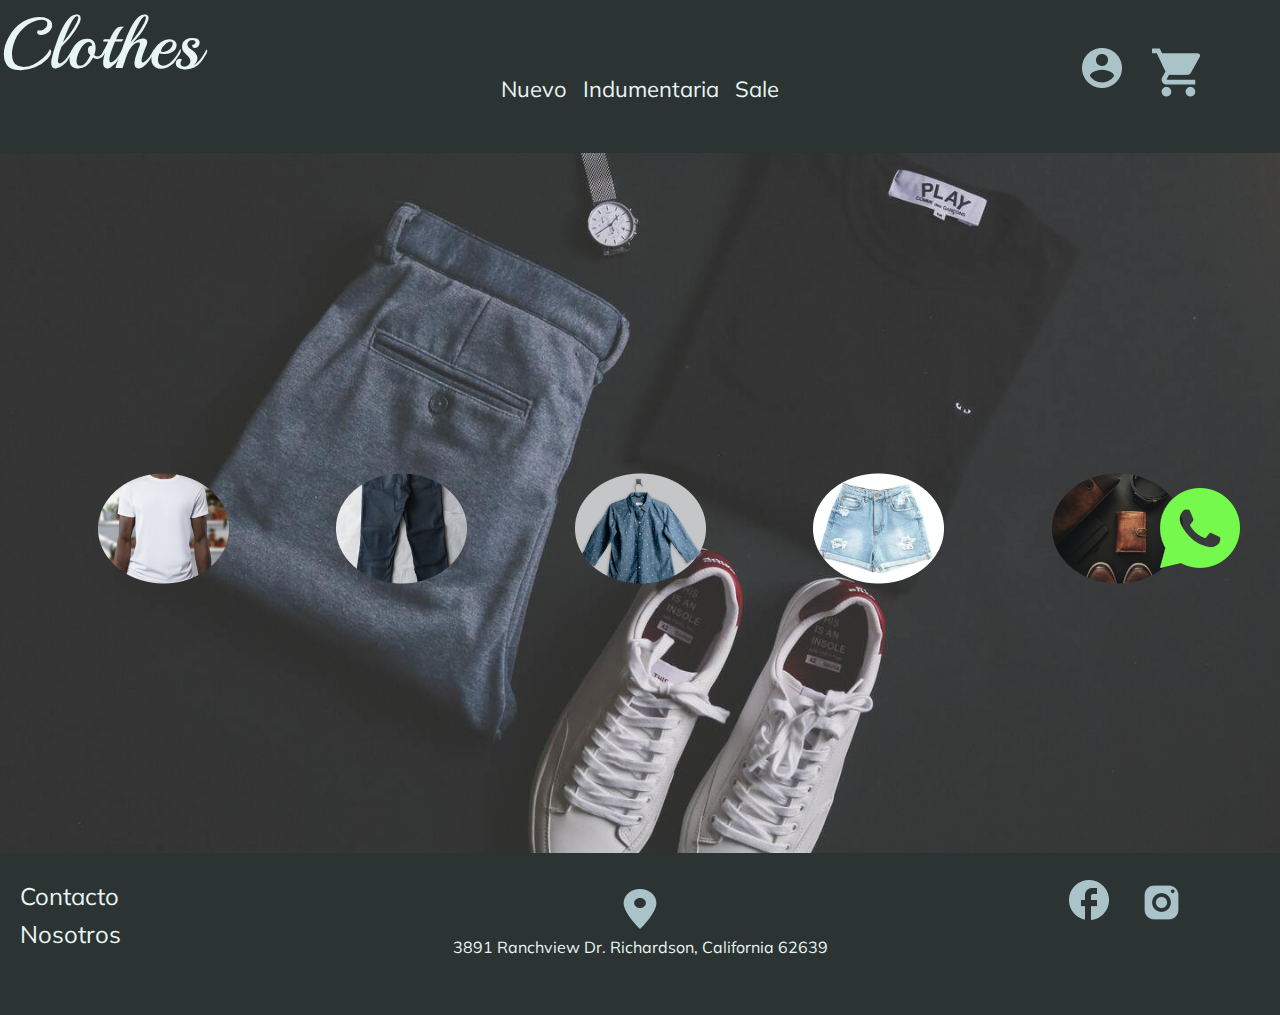
==== index.html @ 0af41d3f "subiendo proyecto" ====
<!DOCTYPE html>
<html lang="en">
<head>
    <meta charset="UTF-8">
    <meta http-equiv="X-UA-Compatible" content="IE=edge">
    <meta name="viewport" content="width=device-width, initial-scale=1.0">
    <link rel="stylesheet" href="./css/style.css">
    
    <link rel="preconnect" href="https://fonts.googleapis.com">
    <link rel="preconnect" href="https://fonts.gstatic.com" crossorigin>
    <link href="https://fonts.googleapis.com/css2?family=Playball&display=swap" rel="stylesheet">

    <link rel="preconnect" href="https://fonts.googleapis.com">
    <link rel="preconnect" href="https://fonts.gstatic.com" crossorigin>
    <link href="https://fonts.googleapis.com/css2?family=Mulish:wght@200&display=swap" rel="stylesheet">
    <title>Document</title>
</head>
<body>
    <header>
        <div class="nombre">
            <p>clothes</p>
        </div>
        <div>
            <nav> <!--barra de navegacion-->
                <div class="div-bar">
                  <ul class="navbar">
                    <li><a href="./pages/galeria.html">nuevo</a></li>
                    <li><a href="./pages/galeria.html">indumentaria</a></li>
                    <li><a href="./pages/galeria.html">sale</a></li>
                  </ul>
                </div>
                <div>
                    <ul class="icons">
                        <li><a href=""><img src="./assets/img/logo/registrarme.png" alt="registrate"></a></li>
                        <li><a href=""><img src="./assets/img/logo/shopping-cart.png" alt="carrito-de-compra"></a></li> 
                    </ul>
                </div>
            </nav>
        </div>
     </header>

    <main>
        <section class="fondo-main">
            <!--selecion de prendas-->
           
                <ul class="prendas">
                    <li><a href=""><img src="./assets/img/prendas-acces/remeras.png" alt="remeras"></a></li>
                    <li><a href=""><img src="./assets/img/prendas-acces/pantalones.png" alt="pantalones"></a></li>
                    <li><a href=""><img src="./assets/img/prendas-acces/camisas.png" alt="camisas"></a></li>
                    <li><a href=""><img src="./assets/img/prendas-acces/shorts.png" alt="shorts"></a></li>
                    <li><a href=""><img src="./assets/img/prendas-acces/accesorios.png" alt="accesorios"></a></li>
                </ul>
            </div>
        </section>
        <div class="wtsp">
            <a href="https://www.whatsapp.com/?lang=es" target="_blank"><img src="./assets/img/logo/whatsapp.png" alt="whatsapp"></a>
        </div>
    </main>

    <footer><!-- pie de pagina -->
            <div>
                <ul class="con-nos">
                    <li><a href="./pages/contacto.html">contacto</a></li>
                    <li><a href="./pages/nosotros.html">nosotros</a></li>
                </ul> 
            </div>
            <div class="logo-ubc">
                <a href="https://goo.gl/maps/T9C5P5ir2fDLWXQv7" target="_blank"><img src="./assets/img/logo/location.png" alt="ubicacion"></a>
                <p>3891 Ranchview Dr. Richardson, California 62639</p>
            </div>
            <div class="logos-face-inst">
                <ul class="face-inst">
                    <li><a href="https://es-la.facebook.com/" target="_blank"><img src="./assets//img//logo/facebook.png" alt="facebook"></a></li>
                    <li><a href="https://www.instagram.com/" target="_blank"><img src="./assets/img/logo/instagram.png" alt="instagram"></a></li>
                </ul>
            </div>     
    </footer>
</body>
</html>
---- css/style.css ----
*{  margin: 0;
    padding: 0;
    box-sizing: border-box;
}
/*#2C3333 #395B64 #E7F6F2 #A5C9CA
font-family: 'Playball', cursive;
font-family: 'Mulish', sans-serif;
*/
header{
    background: #2c3333;
    width: 100%;
    height: 17vh;
    background-size: cover;
}


.nombre
{   text-decoration: none;
    font-family: 'Playball', cursive;
    font-size: 72px;
    color: #E7F6F2;
    text-transform: capitalize;
    padding-right: 10px;
    position: absolute;
    top: 0%;

}

.clothes p a{
    text-decoration: none;
    font-family: 'Playball', cursive;
    font-size: 72px;
    color: #E7F6F2;
    text-transform: capitalize;
    padding-right: 10px;
    position: absolute;
    top: 0%;

}

.div-bar ul{
    position: relative;
    top: 75px;
    list-style: none;
    display: flex;
    flex-direction: row;
    justify-content: center;
}

/* fuente barra de navegacion box modeling*/
.navbar li a{
    font-family: 'Mulish', sans-serif ;
    text-transform: capitalize;
    color: #E7F6F2;
    text-decoration: none;
    font-size: 22px;
    padding: 0.3rem 0.5rem 0.3rem 0.5rem;
   /*background-color: black;*/
}

/* logos resgistro y compra */
.icons{ 
    position: absolute;
    top: 48px ;
    right: 0px;
    padding-right: 5rem;
    list-style: none;
    display: flex;
    flex-direction: row;
    gap: 30px;
}

.fondo-main{
    background-image: url(../assets/img/fondo-1440.jpg);
    width: 100%;
    height: 700px;
    background-position: center;
    background-size:cover;
}

.prendas{
    position: relative;
    top: 20rem;
    list-style: none;
    display: flex;
    flex-direction: row;
    justify-content: space-evenly;

}

.prendas li a{
    padding-top:110px;
    padding-bottom: 10px;
    padding-left: 10px;
    padding-right: 10px;
   /* background-color: beige;
    border-color: aqua;
    border-style:solid ;*/
}



/*logo whatsaap*/
.wtsp{
    position: fixed;
    top:30rem;
    right: 2rem;
    
}


footer{ 
    width: 100%;
    height: 18vh;
    background: #2C3333;
    background-size:cover;
}


.con-nos{
    list-style: none;
    position:absolute;
    padding-top: 28px ;
    padding-left: 20px ;
    display: flex;
    flex-direction: column;
    row-gap: 8px;

}/****ancla-contacto-nosotros***/
.con-nos li a{
    font-family: 'Mulish', sans-serif;
    text-decoration:none;
    text-transform: capitalize;
    font-size: 24px;
    color: #E7F6F2;
}


.logo-ubc{
    display:flex;
    flex-direction:column;
    align-items:center;
    padding-top: 2rem;

}
.logo-ubc{
    font-family: 'Mulish', sans-serif;
    text-decoration:none;
    text-transform: capitalize;
    font-size: 16px;
    color: #E7F6F2;
}




.logos-face-inst {
    position: absolute;
    right: 6rem;
    top: 55rem;
   

}
.face-inst{
    list-style: none;
    display: flex;
    flex-direction: row;
    gap: 30px;
    
    }
  



/***nosotros***/
 .container-titulo{
    list-style: none;
    font-size: 20px;
    font-family: 'Mulish', sans-serif; 
    color: #E7F6F2;
    text-transform: capitalize;
    position:absolute;
    top: 1rem;
    left: 40rem;
    
}
 
 .contenedor{
    width: 100%;
    height: 700px;
    background-color: black;
    background-size: contain;
    font-family: Arial, Helvetica, sans-serif;
    color: #E7F6F2;
    text-transform: capitalize;
   


 }

 /***contactos***/
.main-contacto{
    width: 100%;
    height: 700px;
    background-color: black;
    background-size: contain;
    font-family: Arial, Helvetica, sans-serif;
    color: #E7F6F2;
    text-transform: capitalize;
}
.main-contacto p{
    position: absolute ;
    top: 10rem;
}
/********tienda*******/

.t-fondo{
    width: 100%;
    height: 700px;
    background-color: #A5C9CA;
    overflow: visible;
}
.remes{
    display: flex;
    flex-direction:column;
    align-items: start;

    gap: 4rem;
    padding-top: 4rem;
    padding-left: 15rem;
    list-style: none;
}
.principal li a{ position: absolute;
    top: 10rem;
    right: 50%;

}
.descripcion{
    position: absolute;
    top:10rem;
    right:10rem;    
    text-transform: capitalize;
    font-family: 'Mulish', sans-serif;
    line-height: 3rem;
    font-size: 20px;} 
   


/******galeria******/
.talle{
    font-family: 'Mulish', sans-serif;
    color: #E7F6F2;
    text-decoration: none;
    text-transform: capitalize;
    font-size: 24px;
    position: absolute;
    top: 12rem;
    right: 12rem;
    line-height: 60px;
}

.g-background{
    width: 100%;
    height: 700px;
    color: #A5C9CA;
    background-color: #1E1E1E;
}
.categorias{
    font-family: 'Mulish', sans-serif;
    text-transform: capitalize;
}

.g-accesorios{
    font-family: 'Mulish', sans-serif;
    color: #E7F6F2;
    text-decoration: none;
    text-transform: capitalize;
    font-size: 24px;
    position: absolute;
    left: 50%;

}


.contenedor-prendas{                   
    width: 50%;
    height: 400px;
    list-style: none;
    display: grid;
    grid-template-columns: repeat(4,200px);
    grid-template-rows: repeat(3,200px);
    grid-template-areas: 
    "item-1 item-2 item-3 item-4"
    "item-5 item-6 item-7 item-8"
    "item-9 item-10 item-11 item-12"; 
    justify-content:center; 
    align-items: start; 
    justify-items: center;
    
}






   

                                

@media(max-width:1024px)

{ 
    header{
        height: 11vh;
    }
    

    footer{
        height: 13vh;

    }
    .logos-face-inst{
        position: relative;
    }
    .con-nos li a{
        font-size: 20px;
    }
    .logo-ubc p{
        font-size: 16px;
    }

} 


@media(max-width:768px){
    .prendas{
        display:none;
       
}

}
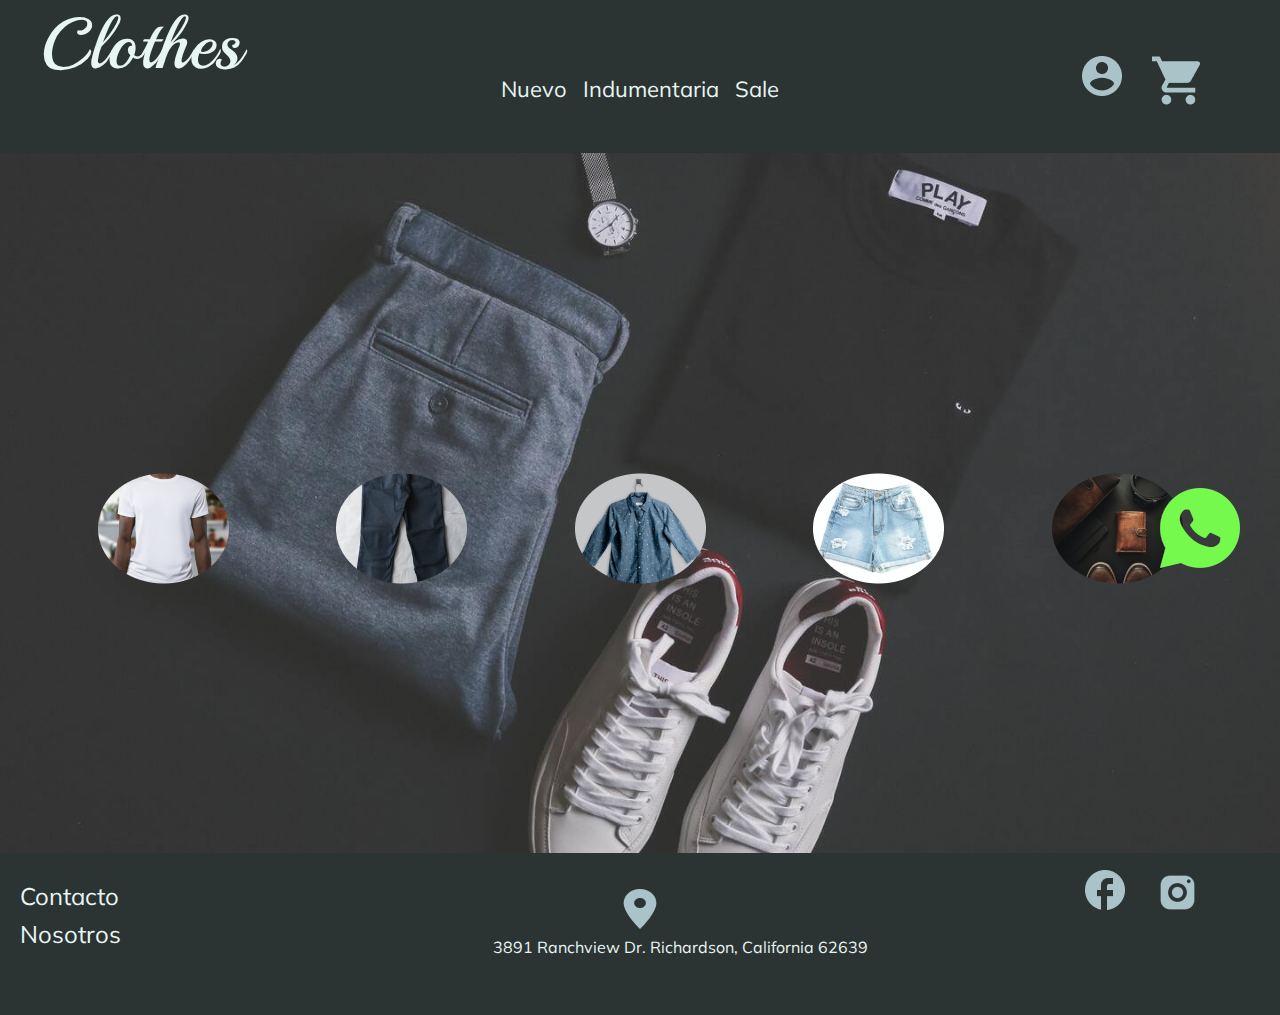
==== commit abbe4290: "correcciones html css" ====
--- a/index.html
+++ b/index.html
@@ -68,7 +68,7 @@
                 <a href="https://goo.gl/maps/T9C5P5ir2fDLWXQv7" target="_blank"><img src="./assets/img/logo/location.png" alt="ubicacion"></a>
                 <p>3891 Ranchview Dr. Richardson, California 62639</p>
             </div>
-            <div class="logos-face-inst">
+            <div>
                 <ul class="face-inst">
                     <li><a href="https://es-la.facebook.com/" target="_blank"><img src="./assets//img//logo/facebook.png" alt="facebook"></a></li>
                     <li><a href="https://www.instagram.com/" target="_blank"><img src="./assets/img/logo/instagram.png" alt="instagram"></a></li>
--- a/css/style.css
+++ b/css/style.css
@@ -59,12 +59,15 @@
 }
 
 /* logos resgistro y compra */
-.icons{ 
-    position: absolute;
-    top: 48px ;
+.icons {
+    position: absolute;
+    top: 56px;
     right: 0px;
     padding-right: 5rem;
     list-style: none;
+}
+
+.icons{
     display: flex;
     flex-direction: row;
     gap: 30px;
@@ -154,38 +157,79 @@
 
 
 
-.logos-face-inst {
-    position: absolute;
-    right: 6rem;
-    top: 55rem;
-   
-
-}
+
+
+
 .face-inst{
+    position: absolute;
+    bottom: px;
+    right: 0px;
+    padding-right: 5rem;
     list-style: none;
     display: flex;
     flex-direction: row;
     gap: 30px;
     
     }
+    .face-inst{
+        position: absolute;
+        top: 870px;
+        right: 0px;
+        padding-right: 5rem;
+        list-style: none;
+    }
   
 
 
 
 /***nosotros***/
- .container-titulo{
-    list-style: none;
-    font-size: 20px;
-    font-family: 'Mulish', sans-serif; 
-    color: #E7F6F2;
-    text-transform: capitalize;
+ .container-titulo {
+   
     position:absolute;
-    top: 1rem;
-    left: 40rem;
-    
-}
- 
+    top: 4rem;
+    left: 20rem;
+    font-family: 'Mulish', sans-serif;
+    list-style: none;
+    font-size: 32px;
+    color: #E7F6F2;
+    text-transform: capitalize;
+}
+
+.background-nosotros{
+    width: 100%;
+    height: 700px;
+    background-color: black;
+    background-size: contain;
+
+}
  .contenedor{
+    font-family: Arial, Helvetica, sans-serif;
+    color:#E7F6F2;
+    text-transform: capitalize;
+    display: flex;
+    flex-direction: column;
+    gap: 20px;
+
+    background-color:#252b2b;   
+    position: relative;
+    top: 11rem;
+ }
+h3{
+    padding-top: 20px;
+    text-indent: 40px;
+}
+
+p{
+    position: relative;
+    left: 40px;
+    padding-bottom: 20px;
+}  
+
+
+
+ /***contactos***/
+
+.main-contacto{
     width: 100%;
     height: 700px;
     background-color: black;
@@ -193,24 +237,120 @@
     font-family: Arial, Helvetica, sans-serif;
     color: #E7F6F2;
     text-transform: capitalize;
-   
-
-
- }
-
- /***contactos***/
-.main-contacto{
-    width: 100%;
-    height: 700px;
-    background-color: black;
-    background-size: contain;
-    font-family: Arial, Helvetica, sans-serif;
-    color: #E7F6F2;
-    text-transform: capitalize;
+
+}
+.icon-mail{
+    list-style: none;
+    font-family: Arial, Helvetica, sans-serif ;
+    position:absolute;
+    top: 13rem;
+    left: 2rem;
+
+}
+.icon-mail p{
+    
+    list-style: none;
+    font-family: Arial, Helvetica, sans-serif ;
+    position:absolute;
+    color: #E7F6F2;
+    position: absolute;
+    top: 1rem;
+    left: 4rem;
 }
 .main-contacto p{
     position: absolute ;
     top: 10rem;
+}
+.contenedor-label{
+    
+}
+
+.container-form{
+   
+    display: flex;
+    flex-direction: row;
+    flex-wrap: wrap;
+    align-content: start;
+    align-items: end;
+    
+    background-color: aqua;
+   
+   
+}
+
+.intro-nombre{
+    list-style: none;
+    font-family: Arial, Helvetica, sans-serif;
+    font-size: 24px;
+    text-transform: capitalize;
+    color: #E7F6F2;
+    position: absolute;
+    top: 10rem;
+    right: 16rem;
+  
+}
+.intro-nombre input{  
+    display:flex;
+    flex-direction: column;
+    }
+
+.intro-mail{
+    list-style: none;
+    font-family: Arial, Helvetica, sans-serif;
+    font-size: 24px;
+    text-transform: capitalize;
+    color: #E7F6F2;
+    position: absolute;
+    top: 14rem;
+    right: 16rem;
+}
+.intro-mail input{  
+    display:flex;
+    flex-direction: column;
+    }
+
+
+.intro-telefono{
+    list-style: none;
+    font-family: Arial, Helvetica, sans-serif ;
+    font-size: 24px;
+    text-transform: capitalize;
+    color: #E7F6F2;
+    position: absolute;
+    top: 18rem;
+    right: 16rem;
+
+
+}
+.intro-telefono input{  
+    display:flex;
+    flex-direction: column;
+    }
+
+
+.intro-mensaje{
+    list-style: none;
+    font-family: Arial, Helvetica, sans-serif ;
+    color: #E7F6F2;
+    text-transform: capitalize;
+    font-size: 24px;
+    position: absolute;
+    top: 22rem;
+    right: 16rem;
+}
+.intro-mensaje input{  
+    display:flex;
+    flex-direction: column;
+    }
+
+.boton-enviar{
+    font-family: Arial, Helvetica, sans-serif;
+    font-size: 24px;
+    text-transform: capitalize;
+    position: absolute;
+    top: 30rem;
+    right: 15rem;
+
 }
 /********tienda*******/
 
